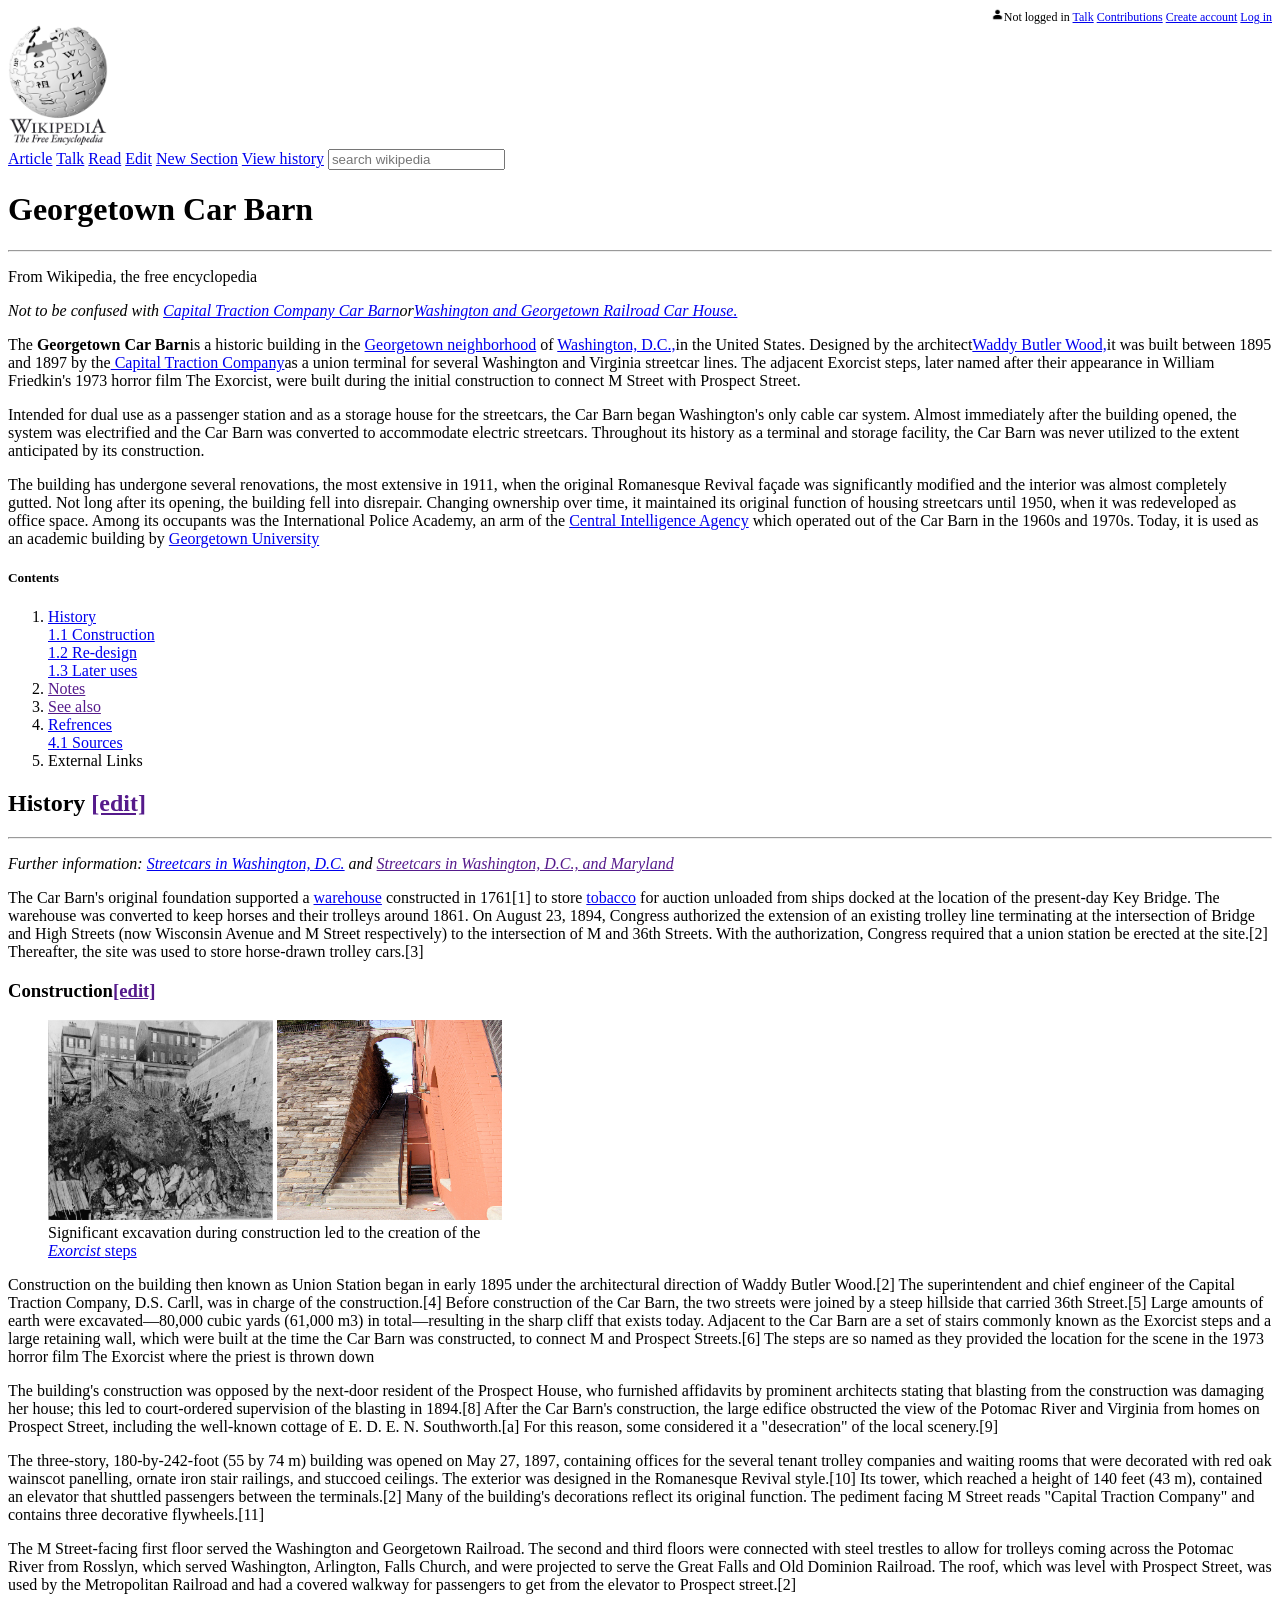
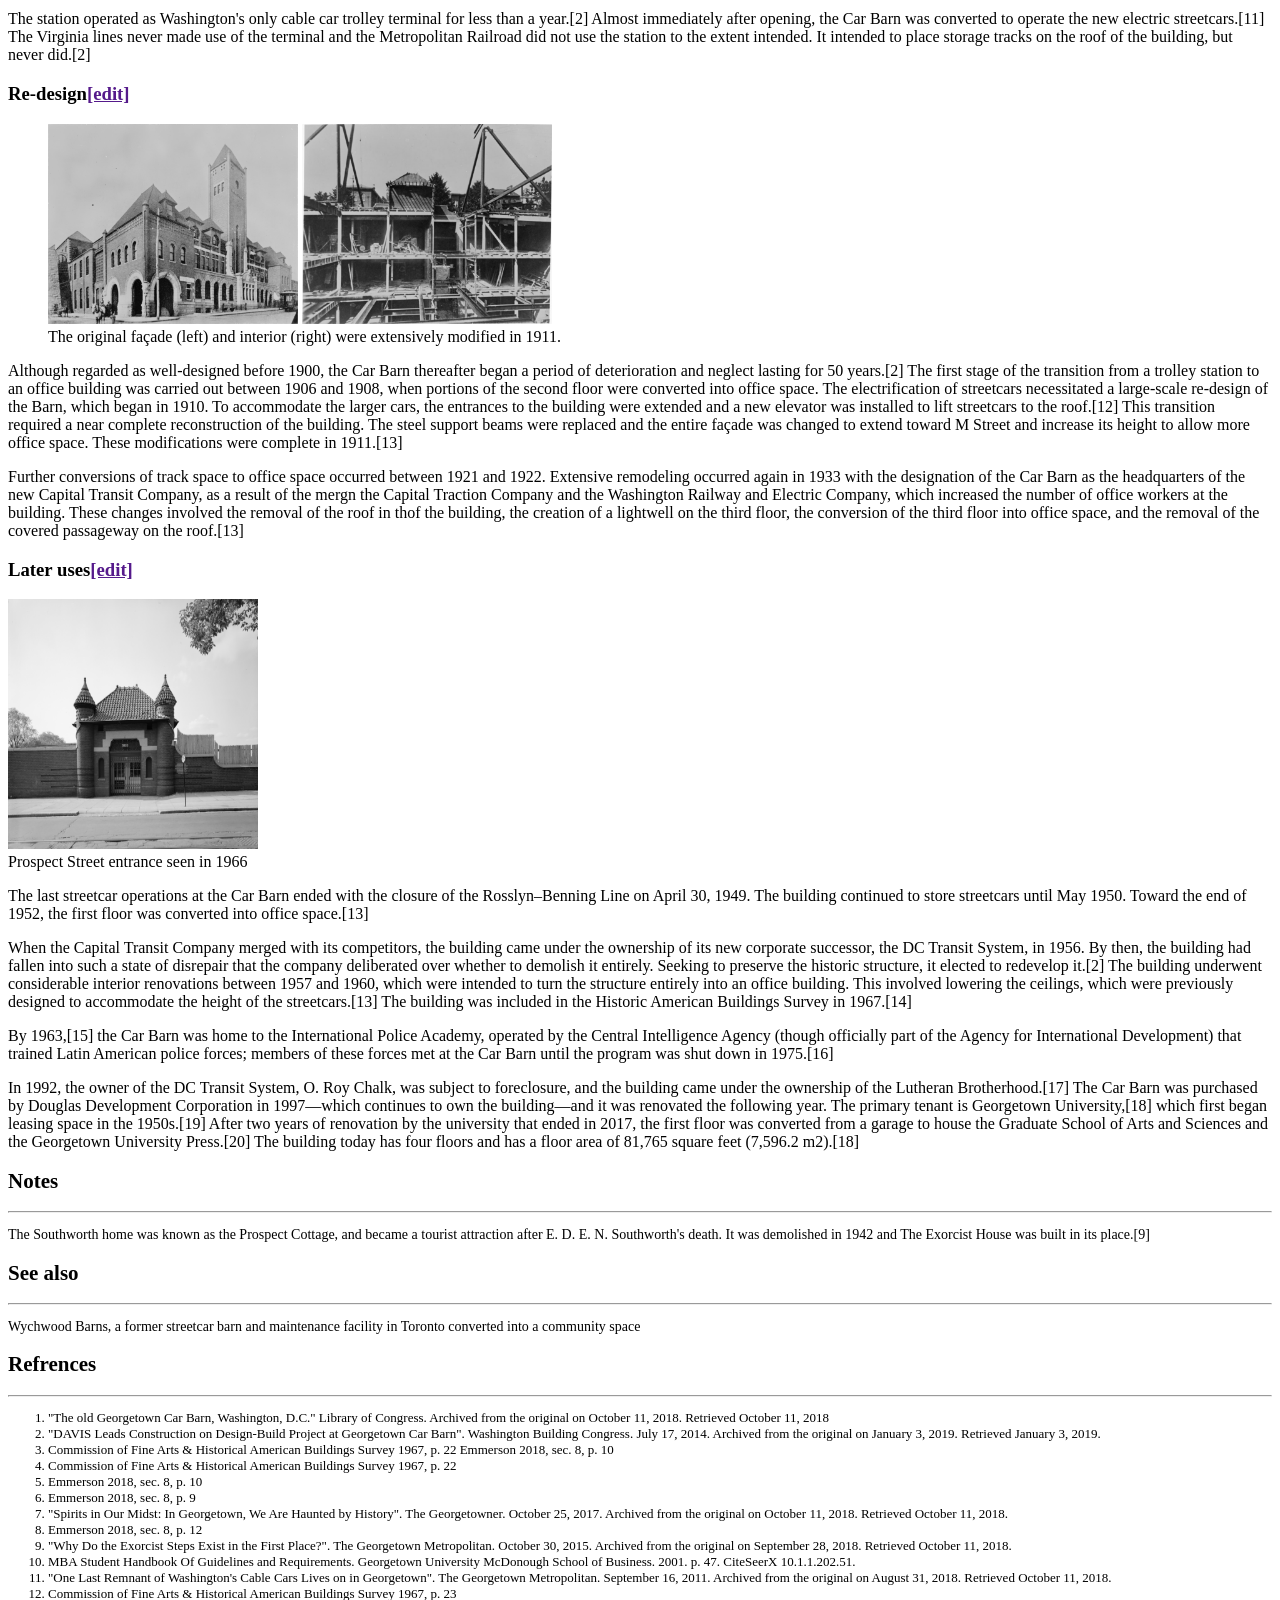
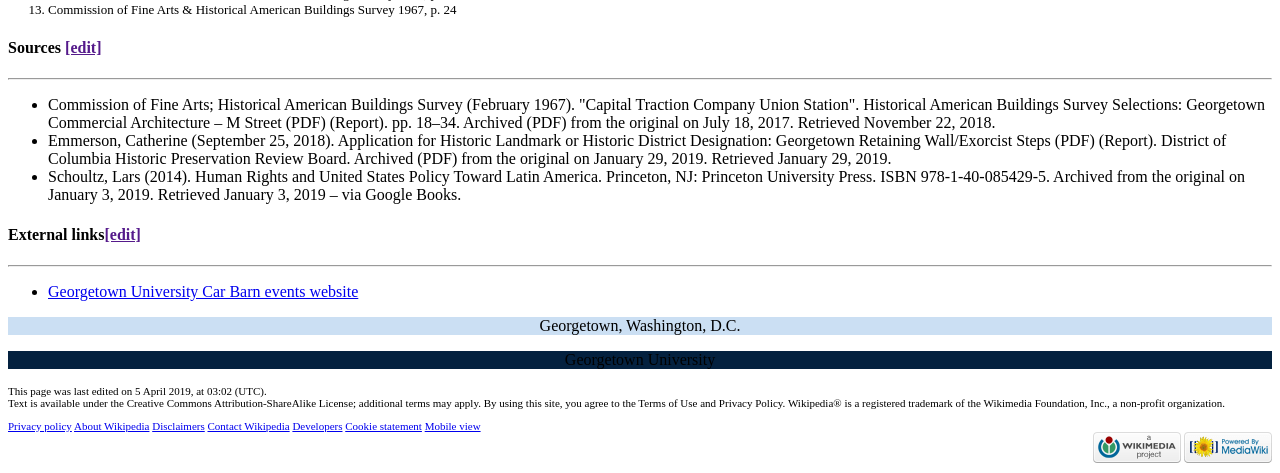
==== file/index.html @ af07cb0f "Add files via upload" ====
<!DOCTYPE html>
<html>

<head>
    <title>Wikipedia:Today's featured article</title>

</head>

<body>

    <header>

        <div id="top right nav" align="right" style="font-size:12px">
            <nav>
                <img src="../images/login.png" width="13" height="13">Not logged in
                <a href="https://en.wikipedia.org/wiki/User_talk:160.184.31.188">Talk</a>
                <a href="https://en.wikipedia.org/wiki/Special:Contributions/160.184.31.188">Contributions</a>
                <a href="https://en.wikipedia.org/w/index.php?title=Special:CreateAccount&returnto=Portal%3AContents">Create
                    account</a>
                <a href="https://en.wikipedia.org/w/index.php?title=Special:UserLogin&returnto=Portal%3AContents">Log
                    in</a>
            </nav>
        </div>

        <div align="left">
            <img src="../images/wikipedia-logo.png" alt="wikipedia logo" width="100" height="120">
        </div>

        <nav>
            <a href="https://en.wikipedia.org/wiki/Georgetown_Car_Barn"
                title="view the content page[alt-shift-c]">Article</a>
            <a href="https://en.wikipedia.org/w/index.php?title=Wikipedia_talk:Today%27s_featured_article/April_2019&action=edit&redlink=1"
                title="Discussion about the content page(page doesnot exist[alt-shift-t]">Talk</a>
            <a href="https://en.wikipedia.org/wiki/Talk:Georgetown_Car_Barn">Read</a>
            <a href="https://en.wikipedia.org/w/index.php?title=Talk:Georgetown_Car_Barn&action=edit"
                title="edit this page">Edit</a>
            <a href="https://en.wikipedia.org/w/index.php?title=Talk:Georgetown_Car_Barn&action=edit&section=new"
                title="Start a new section[alt-shift-+]">New Section</a>
            <a href="#">View history</a>
            <input placeholder="search wikipedia" title="search wikipedia[alt=shift=f]">

        </nav>
    </header>

    <div>
        <h1>
            <strong>Georgetown Car Barn</strong>
        </h1>
        <hr>

        <p style="font: size 2px;">From Wikipedia, the free encyclopedia<br></p>

        <p style="font: size 2px;">
            <em>
                Not to be confused with <a href="#">Capital Traction Company Car Barn</a>or<a href="#">Washington and
                    Georgetown Railroad Car
                    House.</a>
            </em>
        </p>

        <p>
            The <strong>Georgetown Car Barn</strong>is a historic building in the <a href="#">Georgetown
                neighborhood</a> of
            <a href="#">Washington, D.C.,</a>in the United States. Designed by the architect<a href="#">Waddy Butler
                Wood,</a>it was built between 1895 and 1897 by the<a href="#"> Capital Traction Company</a>as a union
            terminal for several Washington and Virginia streetcar lines. The adjacent Exorcist steps, later named after
            their appearance in William Friedkin's 1973 horror film The Exorcist, were built during the initial
            construction
            to connect M Street with Prospect Street.
        </p>


        <p>
            Intended for dual use as a passenger station and as a storage house for the streetcars, the Car Barn began
            Washington's only cable car system. Almost immediately after the building opened, the system was electrified
            and
            the Car Barn was converted to accommodate electric streetcars. Throughout its history as a terminal and
            storage
            facility, the Car Barn was never utilized to the extent anticipated by its construction.
        </p>


        <p>
            The building has undergone several renovations, the most extensive in 1911, when the original Romanesque
            Revival
            façade was significantly modified and the interior was almost completely gutted. Not long after its opening,
            the
            building fell into disrepair. Changing ownership over time, it maintained its original function of housing
            streetcars until 1950, when it was redeveloped as office space. Among its occupants was the International
            Police
            Academy, an arm of the <a href="#">Central Intelligence Agency</a> which operated out of the Car Barn in the
            1960s and 1970s.
            Today, it is used as an academic building by <a href="#">Georgetown University</a>
        </p>
    </div>
    <div>
        <h5>Contents</h5>
        <ol>
            <li>
                <a href="#">History<br>1.1 Construction<br>1.2 Re-design<br>1.3 Later uses</a>
            </li>
            <li> <a href="">Notes</a></li>
            <li><a href="">See also</a></li>
            <li><a href="#">Refrences<br>4.1 Sources</a></li>
            <li>External Links</li>
        </ol>
    </div>

    <div id="history">

        <h2>History <a href="">[edit]</a></h2>
        <hr>
        <p style="font: size 2px;">
            <em>
                Further information: <a href="#">Streetcars in Washington, D.C.</a> and <a href="">Streetcars in
                    Washington, D.C., and Maryland</a>
            </em>

            <p>The Car Barn's original foundation supported a <a href="#">warehouse</a> constructed in 1761[1] to store
                <a href="#">tobacco</a> for auction unloaded from ships docked at the location of the present-day Key
                Bridge. The warehouse was
                converted to keep horses and their trolleys around 1861. On August 23, 1894, Congress authorized the
                extension of an existing trolley line terminating at the intersection of Bridge and High Streets (now
                Wisconsin Avenue and M Street respectively) to the intersection of M and 36th Streets. With the
                authorization, Congress required that a union station be erected at the site.[2] Thereafter, the site
                was used to store horse-drawn trolley cars.[3]</p>

    </div>

    <div id="construction">
        <h3>Construction<a href="">[edit]</a></h3>
        <figure>
            <img src="../images/image-01.png" width="225" height="200">
            <img src="../images/image-02.jpg" width="225" height="200">
            <figcaption>Significant excavation during construction led to the creation of the </figcaption>
            <a href="#"><em>Exorcist </em>steps</a>
        </figure>

        <p>
            Construction on the building then known as Union Station began in early 1895 under the architectural
            direction of Waddy Butler Wood.[2] The superintendent and chief engineer of the Capital Traction
            Company, D.S. Carll, was in charge of the construction.[4] Before construction of the Car Barn, the two
            streets were joined by a steep hillside that carried 36th Street.[5] Large amounts of earth were
            excavated—80,000 cubic yards (61,000 m3) in total—resulting in the sharp cliff that exists today.
            Adjacent to the Car Barn are a set of stairs commonly known as the Exorcist steps and a large retaining
            wall, which were built at the time the Car Barn was constructed, to connect M and Prospect Streets.[6]
            The steps are so named as they provided the location for the scene in the 1973 horror film The Exorcist
            where the priest is thrown down
        </p>

        <p>
            The building's construction was opposed by the next-door resident of the Prospect House, who furnished
            affidavits by prominent architects stating that blasting from the construction was damaging her house;
            this
            led to court-ordered supervision of the blasting in 1894.[8] After the Car Barn's construction, the
            large
            edifice obstructed the view of the Potomac River and Virginia from homes on Prospect Street, including
            the
            well-known cottage of E. D. E. N. Southworth.[a] For this reason, some considered it a "desecration" of
            the
            local scenery.[9]
        </p>

        <p>
            The three-story, 180-by-242-foot (55 by 74 m) building was opened on May 27, 1897, containing offices
            for
            the several tenant trolley companies and waiting rooms that were decorated with red oak wainscot
            panelling,
            ornate iron stair railings, and stuccoed ceilings. The exterior was designed in the Romanesque Revival
            style.[10] Its tower, which reached a height of 140 feet (43 m), contained an elevator that shuttled
            passengers between the terminals.[2] Many of the building's decorations reflect its original function.
            The
            pediment facing M Street reads "Capital Traction Company" and contains three decorative flywheels.[11]
        </p>

        <p>
            The M Street-facing first floor served the Washington and Georgetown Railroad. The second and third
            floors
            were connected with steel trestles to allow for trolleys coming across the Potomac River from Rosslyn,
            which
            served Washington, Arlington, Falls Church, and were projected to serve the Great Falls and Old Dominion
            Railroad. The roof, which was level with Prospect Street, was used by the Metropolitan Railroad and had
            a
            covered walkway for passengers to get from the elevator to Prospect street.[2]
        </p>

        <p>
            The station operated as Washington's only cable car trolley terminal for less than a year.[2] Almost
            immediately after opening, the Car Barn was converted to operate the new electric streetcars.[11] The
            Virginia lines never made use of the terminal and the Metropolitan Railroad did not use the station to
            the
            extent intended. It intended to place storage tracks on the roof of the building, but never did.[2]
        </p>
    </div>

    <div id="redesign">
        <h3>Re-design<a href="">[edit]</a></h3>
        <figure>
            <img src="../images/image-03.png" width="250" height="200">
            <img src="../images/image-04.jpg" width="250" height="200">
            <figcaption>The original façade (left) and interior (right) were extensively modified in 1911.
            </figcaption>
        </figure>

        <p>
            Although regarded as well-designed before 1900, the Car Barn thereafter began a period of deterioration
            and
            neglect lasting for 50 years.[2] The first stage of the transition from a trolley station to an office
            building was carried out between 1906 and 1908, when portions of the second floor were converted into
            office
            space. The electrification of streetcars necessitated a large-scale re-design of the Barn, which began
            in
            1910. To accommodate the larger cars, the entrances to the building were extended and a new elevator was
            installed to lift streetcars to the roof.[12] This transition required a near complete reconstruction of
            the
            building. The steel support beams were replaced and the entire façade was changed to extend toward M
            Street
            and increase its height to allow more office space. These modifications were complete in 1911.[13]
        </p>

        <p>
            Further conversions of track space to office space occurred between 1921 and 1922. Extensive remodeling
            occurred again in 1933 with the designation of the Car Barn as the headquarters of the new Capital
            Transit
            Company, as a result of the mergn the Capital Traction Company and the Washington Railway and
            Electric Company, which increased the number of office workers at the building. These changes involved
            the
            removal of the roof in thof the building, the creation of a lightwell on the third floor, the
            conversion of the third floor into office space, and the removal of the covered passageway on the
            roof.[13]
        </p>

    </div>

    <div id="later use">
        <h3>Later uses<a href="">[edit]</a></h3>
        <img src="../images/image-05.png" width="250" height="250">
        <figcaption>Prospect Street entrance seen in 1966</figcaption>

        <p>
            The last streetcar operations at the Car Barn ended with the closure of the Rosslyn–Benning Line on
            April
            30, 1949. The building continued to store streetcars until May 1950. Toward the end of 1952, the first
            floor
            was converted into office space.[13]
        </p>

        <p>
            When the Capital Transit Company merged with its competitors, the building came under the ownership of
            its
            new corporate successor, the DC Transit System, in 1956. By then, the building had fallen into such a
            state
            of disrepair that the company deliberated over whether to demolish it entirely. Seeking to preserve the
            historic structure, it elected to redevelop it.[2] The building underwent considerable interior
            renovations
            between 1957 and 1960, which were intended to turn the structure entirely into an office building. This
            involved lowering the ceilings, which were previously designed to accommodate the height of the
            streetcars.[13] The building was included in the Historic American Buildings Survey in 1967.[14]
        </p>

        <p>
            By 1963,[15] the Car Barn was home to the International Police Academy, operated by the Central
            Intelligence
            Agency (though officially part of the Agency for International Development) that trained Latin American
            police forces; members of these forces met at the Car Barn until the program was shut down in 1975.[16]
        </p>

        <p>
            In 1992, the owner of the DC Transit System, O. Roy Chalk, was subject to foreclosure, and the building
            came
            under the ownership of the Lutheran Brotherhood.[17] The Car Barn was purchased by Douglas Development
            Corporation in 1997—which continues to own the building—and it was renovated the following year. The
            primary
            tenant is Georgetown University,[18] which first began leasing space in the 1950s.[19] After two years
            of
            renovation by the university that ended in 2017, the first floor was converted from a garage to house
            the
            Graduate School of Arts and Sciences and the Georgetown University Press.[20] The building today has
            four
            floors and has a floor area of 81,765 square feet (7,596.2 m2).[18]
        </p>

    </div>

    <div  style="font-size:14px">
        <h2>Notes</h2>
        <hr>
        <p>
            The Southworth home was known as the Prospect Cottage, and became a tourist attraction after E. D. E. N.
            Southworth's death. It was demolished in 1942 and The Exorcist House was built in its place.[9]
        </p>

        <h2>See also</h2>
        <hr>
        <p>
            Wychwood Barns, a former streetcar barn and maintenance facility in Toronto converted into a community
            space
        </p>

        <h2>Refrences</h2>
        <hr>
        <ol style="font-size:13px">
            <li> "The old Georgetown Car Barn, Washington, D.C." Library of Congress. Archived from the original on
                October 11, 2018. Retrieved October 11, 2018</li>
            <li> "DAVIS Leads Construction on Design-Build Project at Georgetown Car Barn". Washington Building
                Congress. July 17, 2014. Archived from the original on January 3, 2019. Retrieved January 3, 2019.
            </li>
            <li> Commission of Fine Arts & Historical American Buildings Survey 1967, p. 22
                Emmerson 2018, sec. 8, p. 10</li>
            <li> Commission of Fine Arts & Historical American Buildings Survey 1967, p. 22</li>
            <li> Emmerson 2018, sec. 8, p. 10</li>
            <li> Emmerson 2018, sec. 8, p. 9</li>
            <li> "Spirits in Our Midst: In Georgetown, We Are Haunted by History". The Georgetowner. October 25,
                2017.
                Archived from the original on October 11, 2018. Retrieved October 11, 2018.</li>
            <li> Emmerson 2018, sec. 8, p. 12</li>
            <li> "Why Do the Exorcist Steps Exist in the First Place?". The Georgetown Metropolitan. October 30,
                2015.
                Archived from the original on September 28, 2018. Retrieved October 11, 2018.</li>
            <li> MBA Student Handbook Of Guidelines and Requirements. Georgetown University McDonough School of
                Business. 2001. p. 47. CiteSeerX 10.1.1.202.51.</li>
            <li> "One Last Remnant of Washington's Cable Cars Lives on in Georgetown". The Georgetown Metropolitan.
                September 16, 2011. Archived from the original on August 31, 2018. Retrieved October 11, 2018.</li>
            <li> Commission of Fine Arts & Historical American Buildings Survey 1967, p. 23</li>
            <li> Commission of Fine Arts & Historical American Buildings Survey 1967, p. 24</li>
        </ol>
    </div>

    <div id="sources">
        <h4>Sources <a href="">[edit]</a></h4>
        <hr>
        <ul>
            <li>Commission of Fine Arts; Historical American Buildings Survey (February 1967). "Capital Traction
                Company
                Union Station". Historical American Buildings Survey Selections: Georgetown Commercial Architecture
                – M
                Street (PDF) (Report). pp. 18–34. Archived (PDF) from the original on July 18, 2017. Retrieved
                November
                22, 2018.</li>
            <li>Emmerson, Catherine (September 25, 2018). Application for Historic Landmark or Historic District
                Designation: Georgetown Retaining Wall/Exorcist Steps (PDF) (Report). District of Columbia Historic
                Preservation Review Board. Archived (PDF) from the original on January 29, 2019. Retrieved January
                29,
                2019.</li>
            <li>Schoultz, Lars (2014). Human Rights and United States Policy Toward Latin America. Princeton, NJ:
                Princeton University Press. ISBN 978-1-40-085429-5. Archived from the original on January 3, 2019.
                Retrieved January 3, 2019 – via Google Books.</li>
        </ul>
    </div>

    <div id="external links">
        <h4>External links<a href="">[edit]</a></h4>
        <hr>
        <ul>
            <li><a href="#">Georgetown University Car Barn events website</a></li>
        </ul>


        <div align="center">
            <p style="background-color:rgb(203, 223, 243)">Georgetown, Washington, D.C.</p>

            <p style="background-color:rgb(4, 33, 63)">Georgetown University</p>
        </div>
    </div>
    

    <footer style="font-size:11px">
        <p>This page was last edited on 5 April 2019, at 03:02 (UTC).<br>
            Text is available under the Creative Commons Attribution-ShareAlike License; additional terms may
            apply. By
            using this site, you agree to the Terms of Use and Privacy Policy. Wikipedia® is a registered
            trademark of
            the Wikimedia Foundation, Inc., a non-profit organization.
        </p>

        <nav>
            <a href="#">Privacy policy</a>
            <a href="#">About Wikipedia</a>
            <a href="#">Disclaimers</a>
            <a href="#">Contact Wikipedia</a>
            <a href="#">Developers</a>
            <a href="#">Cookie statement</a>
            <a href="#">Mobile view</a>
        </nav>
        <div align="right">
            <a href="#"><img src="../images/01-button.png"></a>
            <a href="#"><img src="../images/02-button.png"></a>
        </div>
    </footer>
</body>

</html>
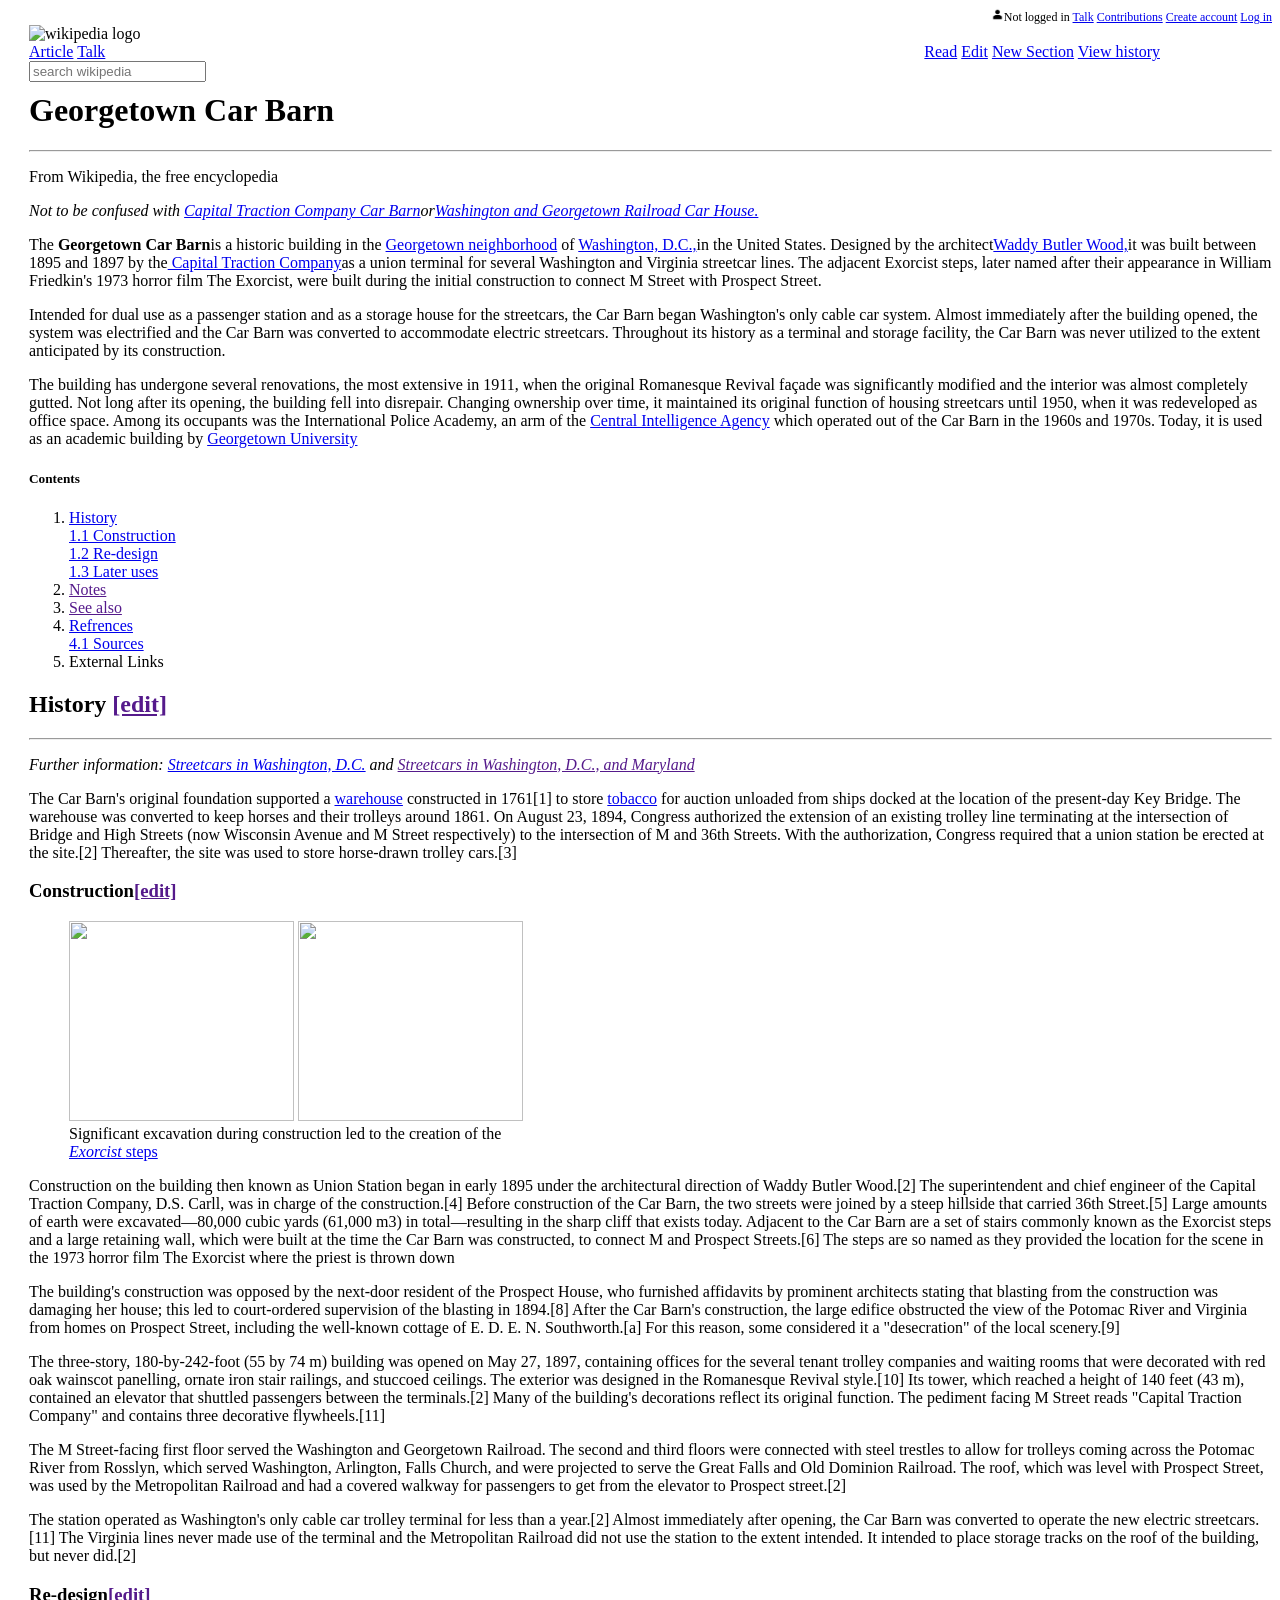
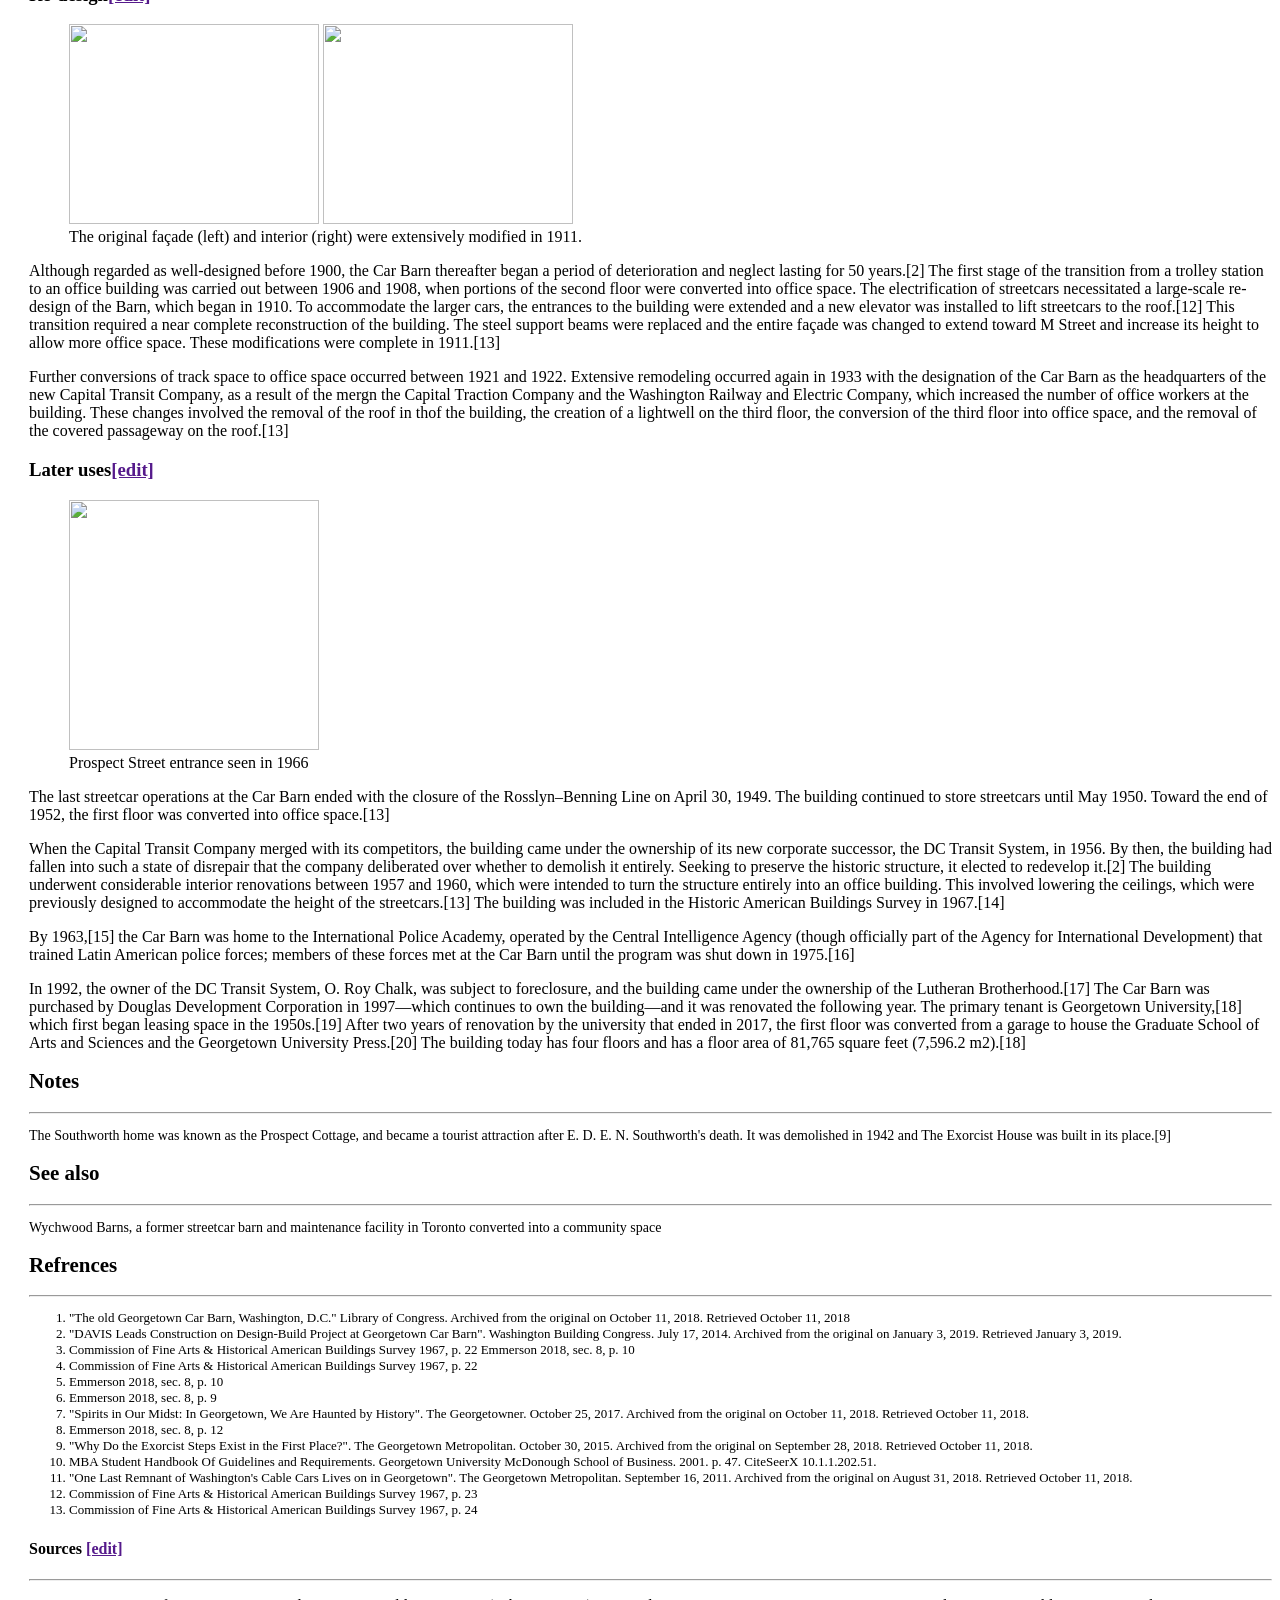
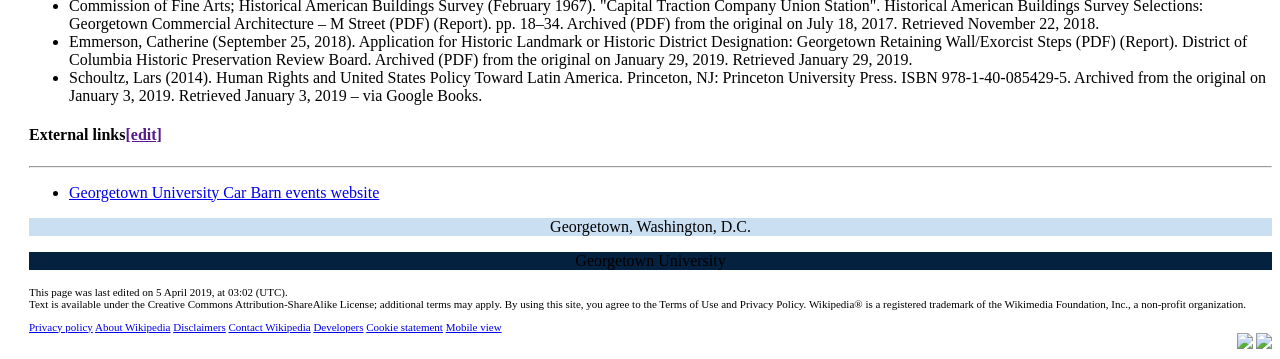
==== commit c1e37add: "Add files via upload" ====
--- a/file/index.html
+++ b/file/index.html
@@ -3,6 +3,11 @@
 
 <head>
     <title>Wikipedia:Today's featured article</title>
+    <style>
+        body {
+            margin-left: 29px;
+        }
+    </style>
 
 </head>
 
@@ -22,28 +27,27 @@
             </nav>
         </div>
 
-        <div align="left">
-            <img src="../images/wikipedia-logo.png" alt="wikipedia logo" width="100" height="120">
-        </div>
-
-        <nav>
-            <a href="https://en.wikipedia.org/wiki/Georgetown_Car_Barn"
-                title="view the content page[alt-shift-c]">Article</a>
-            <a href="https://en.wikipedia.org/w/index.php?title=Wikipedia_talk:Today%27s_featured_article/April_2019&action=edit&redlink=1"
-                title="Discussion about the content page(page doesnot exist[alt-shift-t]">Talk</a>
-            <a href="https://en.wikipedia.org/wiki/Talk:Georgetown_Car_Barn">Read</a>
-            <a href="https://en.wikipedia.org/w/index.php?title=Talk:Georgetown_Car_Barn&action=edit"
-                title="edit this page">Edit</a>
-            <a href="https://en.wikipedia.org/w/index.php?title=Talk:Georgetown_Car_Barn&action=edit&section=new"
-                title="Start a new section[alt-shift-+]">New Section</a>
-            <a href="#">View history</a>
-            <input placeholder="search wikipedia" title="search wikipedia[alt=shift=f]">
-
-        </nav>
+        <section>
+            <img src="images/wikipedia-logo.png" alt="wikipedia logo" width="100" height="120">
+            <div>
+                <a href="https://en.wikipedia.org/wiki/Georgetown_Car_Barn"
+                    title=" view the content page[alt-shift-c]">Article</a>
+                <a href="https://en.wikipedia.org/w/index.php?title=Wikipedia_talk:Today%27s_featured_article/April_2019&action=edit&redlink=1"
+                    title="Discussion about the content page(page doesnot exist[alt-shift-t]">Talk</a>
+                <a href="https://en.wikipedia.org/wiki/Talk:Georgetown_Car_Barn" style="margin-left:815px;">Read</a>
+                <a href="https://en.wikipedia.org/w/index.php?title=Talk:Georgetown_Car_Barn&action=edit"
+                    title="edit this page">Edit</a>
+                <a href="https://en.wikipedia.org/w/index.php?title=Talk:Georgetown_Car_Barn&action=edit&section=new"
+                    title="Start a new section[alt-shift-+]">New Section</a>
+                <a href="#">View history</a>
+                <input placeholder="search wikipedia" title="search wikipedia[alt=shift=f]">
+            </div>
+        </section>
+
     </header>
 
     <div>
-        <h1>
+        <h1 style="margin-top: 10px;">
             <strong>Georgetown Car Barn</strong>
         </h1>
         <hr>
@@ -93,6 +97,7 @@
             Today, it is used as an academic building by <a href="#">Georgetown University</a>
         </p>
     </div>
+
     <div>
         <h5>Contents</h5>
         <ol>
@@ -130,8 +135,8 @@
     <div id="construction">
         <h3>Construction<a href="">[edit]</a></h3>
         <figure>
-            <img src="../images/image-01.png" width="225" height="200">
-            <img src="../images/image-02.jpg" width="225" height="200">
+            <img src="images/image-01.png" width="225" height="200">
+            <img src="images/image-02.jpg" width="225" height="200">
             <figcaption>Significant excavation during construction led to the creation of the </figcaption>
             <a href="#"><em>Exorcist </em>steps</a>
         </figure>
@@ -196,8 +201,8 @@
     <div id="redesign">
         <h3>Re-design<a href="">[edit]</a></h3>
         <figure>
-            <img src="../images/image-03.png" width="250" height="200">
-            <img src="../images/image-04.jpg" width="250" height="200">
+            <img src="images/image-03.png" width="250" height="200">
+            <img src="images/image-04.jpg" width="250" height="200">
             <figcaption>The original façade (left) and interior (right) were extensively modified in 1911.
             </figcaption>
         </figure>
@@ -234,8 +239,10 @@
 
     <div id="later use">
         <h3>Later uses<a href="">[edit]</a></h3>
-        <img src="../images/image-05.png" width="250" height="250">
-        <figcaption>Prospect Street entrance seen in 1966</figcaption>
+        <figure>
+            <img src="images/image-05.png" width="250" height="250">
+            <figcaption>Prospect Street entrance seen in 1966</figcaption>
+        </figure>
 
         <p>
             The last streetcar operations at the Car Barn ended with the closure of the Rosslyn–Benning Line on
@@ -282,7 +289,7 @@
 
     </div>
 
-    <div  style="font-size:14px">
+    <div style="font-size:14px">
         <h2>Notes</h2>
         <hr>
         <p>
@@ -362,7 +369,7 @@
             <p style="background-color:rgb(4, 33, 63)">Georgetown University</p>
         </div>
     </div>
-    
+
 
     <footer style="font-size:11px">
         <p>This page was last edited on 5 April 2019, at 03:02 (UTC).<br>
@@ -383,8 +390,8 @@
             <a href="#">Mobile view</a>
         </nav>
         <div align="right">
-            <a href="#"><img src="../images/01-button.png"></a>
-            <a href="#"><img src="../images/02-button.png"></a>
+            <a href="#"><img src="images/01-button.png"></a>
+            <a href="#"><img src="images/02-button.png"></a>
         </div>
     </footer>
 </body>
